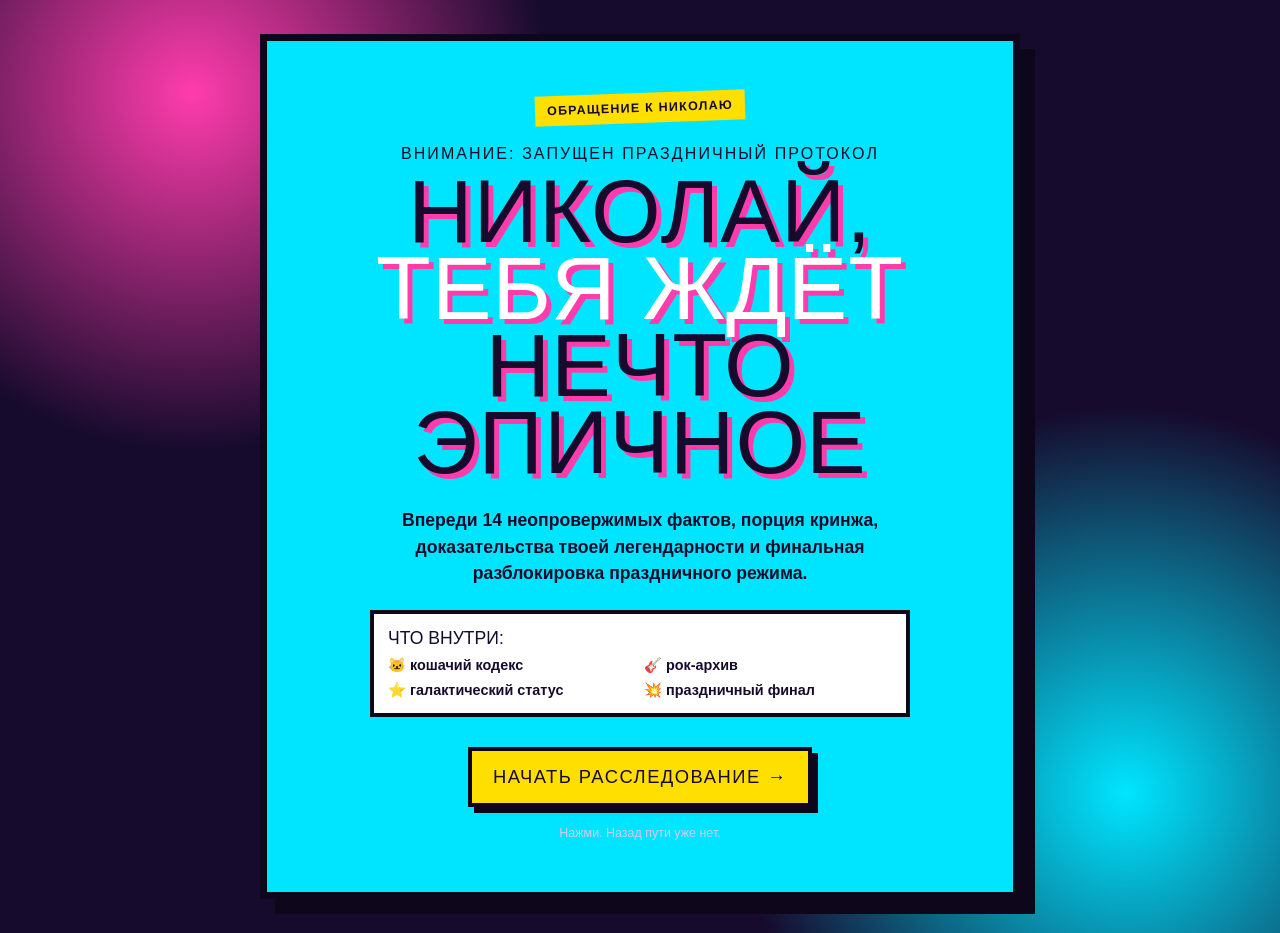
==== index.html @ 2d2aa85e "Add files via upload" ====
<!doctype html><html lang="ru"><head><meta charset="UTF-8"><meta name="viewport" content="width=device-width, initial-scale=1.0"><meta name="theme-color" content="#160b2d"><title>Обращение к Николаю</title><link rel="stylesheet" href="style.css"><link rel="stylesheet" href="flow.css"></head><body><main class="stage"><section class="screen intro-screen"><p class="stamp">ОБРАЩЕНИЕ К НИКОЛАЮ</p><p class="eyebrow">ВНИМАНИЕ: ЗАПУЩЕН ПРАЗДНИЧНЫЙ ПРОТОКОЛ</p><h1>НИКОЛАЙ,<br><em>ТЕБЯ ЖДЁТ</em><br>НЕЧТО ЭПИЧНОЕ</h1><p class="intro-copy">Впереди 14 неопровержимых фактов, порция кринжа, доказательства твоей легендарности и финальная разблокировка праздничного режима.</p><div class="intro-warning"><b>ЧТО ВНУТРИ:</b><span>🐱 кошачий кодекс</span><span>🎸 рок-архив</span><span>⭐ галактический статус</span><span>💥 праздничный финал</span></div><a class="start" href="facts.html">НАЧАТЬ РАССЛЕДОВАНИЕ →</a><p class="tiny">Нажми. Назад пути уже нет.</p></section></main></body></html>
---- style.css ----
*{box-sizing:border-box}body{min-height:100vh;margin:0;display:grid;place-items:center;overflow-x:hidden;background:radial-gradient(circle at 15% 10%,#ff3cac 0,transparent 26%),radial-gradient(circle at 88% 85%,#00e5ff 0,transparent 28%),#160b2d;color:#fff;font-family:Arial,sans-serif}.stage{width:min(92vw,760px);padding:34px 0}.screen{padding:clamp(24px,5vw,52px);border:7px solid #0e071c;background:#2d1261;box-shadow:15px 15px 0 #0e071c;text-align:center}.stamp{display:inline-block;margin:0 0 22px;padding:8px 12px;background:#ffdf00;color:#160b2d;font:700 .78rem Impact,Arial,sans-serif;letter-spacing:.1em;transform:rotate(-2deg)}.progress{height:12px;border:3px solid #0e071c;background:#fff;margin:0 auto 9px;max-width:470px}.progress span{display:block;width:16%;height:100%;background:#00e5ff;transition:width .35s ease}.count{margin:0 0 26px;font:1rem Impact,Arial,sans-serif;letter-spacing:.12em;color:#ffc1e7}.fact-card{min-height:300px;display:grid;place-content:center;gap:12px;padding:25px;border:5px solid #0e071c;background:#ffdf00;color:#160b2d;box-shadow:9px 9px 0 #ff3cac;transform:rotate(.5deg)}.emoji{font-size:4rem;filter:drop-shadow(3px 3px #fff)}h1{margin:0;font:clamp(2.45rem,8vw,5.2rem)/.86 Impact,Arial,sans-serif;letter-spacing:.01em}.fact-card p{max-width:480px;margin:0;font-weight:700;font-size:clamp(1rem,2.7vw,1.25rem);line-height:1.4}.next,.chaos,.start{margin-top:30px;padding:15px 21px;border:4px solid #0e071c;background:#ff3cac;color:#fff;box-shadow:6px 6px #0e071c;font:1.15rem Impact,Arial,sans-serif;letter-spacing:.08em;cursor:pointer}.next:hover,.chaos:hover,.start:hover{transform:translate(4px,4px);box-shadow:2px 2px #0e071c}.tiny{margin:19px 0 0;font-size:.78rem;color:#d6c9ef}.intro-screen{background:#00e5ff;color:#160b2d}.intro-screen .eyebrow{color:#160b2d}.intro-screen h1{font-size:clamp(2.6rem,8vw,5.6rem);text-shadow:5px 5px #ff3cac}.intro-screen h1 em{color:#fff;font-style:normal}.intro-copy{max-width:550px;margin:26px auto 0;font-size:1.1rem;font-weight:700;line-height:1.5}.intro-warning{display:grid;grid-template-columns:repeat(2,1fr);gap:8px;max-width:540px;margin:24px auto 0;padding:14px;border:4px solid #0e071c;background:#fff;text-align:left}.intro-warning b{grid-column:1/-1;font:1.1rem Impact,Arial,sans-serif}.intro-warning span{font-size:.9rem;font-weight:700}.start{background:#ffdf00;color:#160b2d}.greeting-screen{background:#ff3cac}.eyebrow{margin:0 0 10px;color:#ffdf00;font:1rem Impact,Arial,sans-serif;letter-spacing:.13em}.greeting-screen h1{font-size:clamp(2.8rem,8vw,5.6rem);text-shadow:5px 5px #0e071c}.greeting-screen em{color:#ffdf00;font-style:normal}.cake{width:190px;margin:28px auto 18px;color:#ffdf00;font-size:1.8rem}.cake b{display:block;padding:11px 7px;border:4px solid #0e071c;background:#00e5ff;color:#160b2d;font:1rem Impact,Arial,sans-serif}.cake i{display:block;height:18px;border:4px solid #0e071c;border-radius:50%;background:#fff}.wish{max-width:560px;margin:0 auto;font-weight:700;line-height:1.5;font-size:1.1rem}.wishes{margin:24px auto 0;padding:16px;max-width:590px;border:4px solid #0e071c;background:#fff;color:#160b2d;text-align:left;box-shadow:7px 7px #0e071c}.wishes p{margin:9px 0;font-weight:700;line-height:1.35}.wishes .wish-title{padding-bottom:8px;border-bottom:3px solid #160b2d;font:1.15rem Impact,Arial,sans-serif;letter-spacing:.08em}.chaos{background:#ffdf00;color:#160b2d}.photos{display:grid;grid-template-columns:repeat(3,1fr);gap:12px;margin-top:32px}.photos figure{margin:0;padding:6px;background:#fff;border:4px solid #0e071c;color:#160b2d}.photos img{display:block;width:100%;aspect-ratio:1;object-fit:cover}.photos figcaption{padding:7px 2px 2px;font:.76rem Impact,Arial,sans-serif}.confetti{pointer-events:none;position:fixed;inset:0;overflow:hidden}.piece{position:absolute;width:14px;height:19px;border:2px solid #0e071c;background:var(--color);animation:fall 1.25s ease-in forwards}@keyframes fall{from{transform:translate(var(--x),-30px) rotate(0);opacity:1}to{transform:translate(calc(var(--x) + var(--drift)),110vh) rotate(720deg);opacity:0}}@media(max-width:600px){.stage{width:100%;padding:0}.screen{min-height:100vh;border-width:0;padding:32px 22px;display:flex;flex-direction:column;justify-content:center}.intro-warning{grid-template-columns:1fr}.photos{grid-template-columns:1fr}.greeting-screen{display:block;padding-top:45px}}
---- flow.css ----
[hidden]{display:none!important}.start{display:inline-block;text-decoration:none}.fact-art{width:min(100%,500px);aspect-ratio:1;margin:18px auto;border:5px solid #0e071c;background:url('nikolai-facts-sprite.png') 0 0/400% 400%;box-shadow:9px 9px #ff3cac}
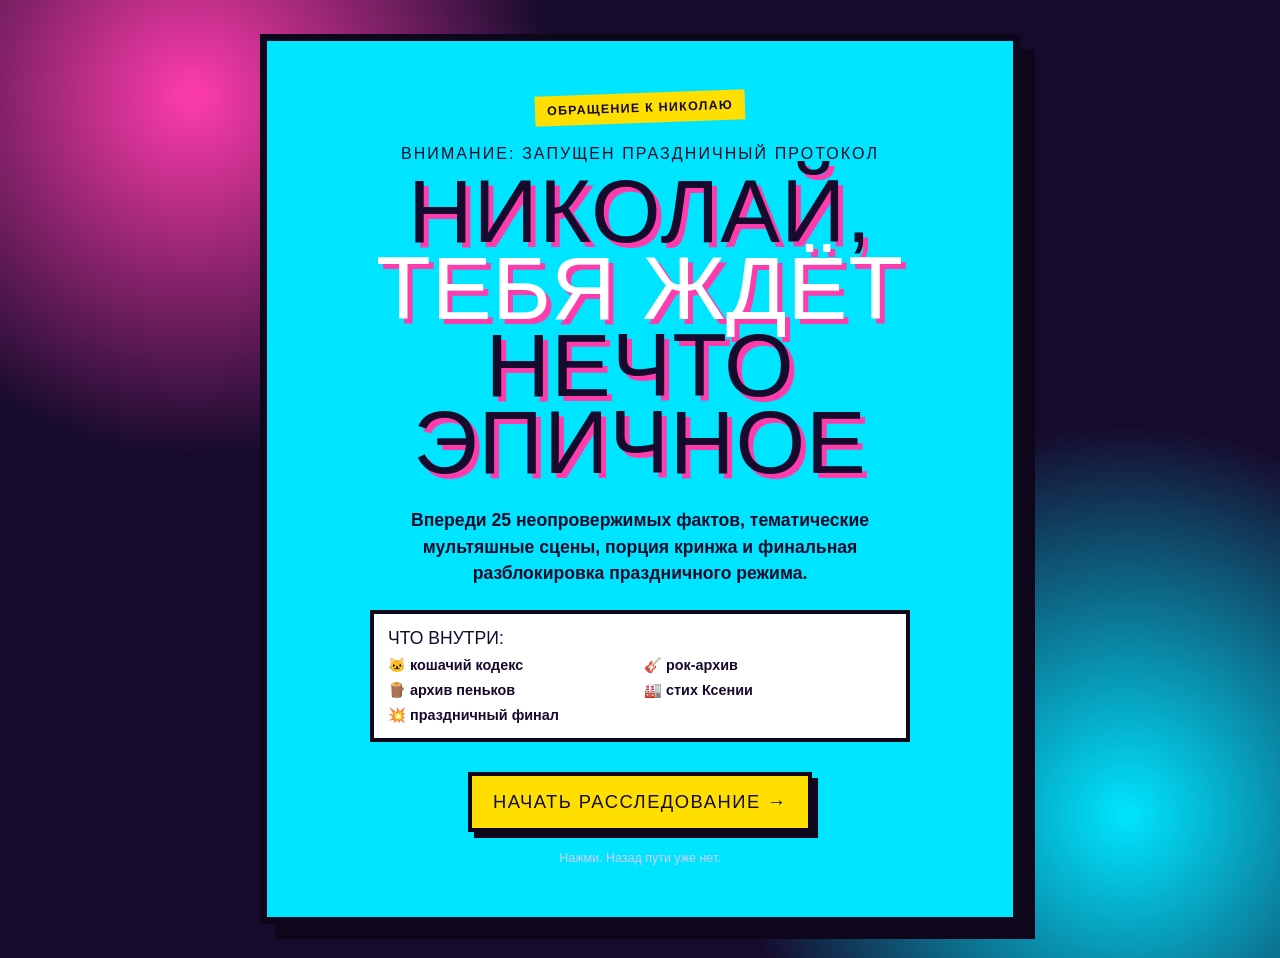
==== commit 0c1b7955: "Refresh introduction for 25 facts" ====
--- a/index.html
+++ b/index.html
@@ -1 +1,32 @@
-<!doctype html><html lang="ru"><head><meta charset="UTF-8"><meta name="viewport" content="width=device-width, initial-scale=1.0"><meta name="theme-color" content="#160b2d"><title>Обращение к Николаю</title><link rel="stylesheet" href="style.css"><link rel="stylesheet" href="flow.css"></head><body><main class="stage"><section class="screen intro-screen"><p class="stamp">ОБРАЩЕНИЕ К НИКОЛАЮ</p><p class="eyebrow">ВНИМАНИЕ: ЗАПУЩЕН ПРАЗДНИЧНЫЙ ПРОТОКОЛ</p><h1>НИКОЛАЙ,<br><em>ТЕБЯ ЖДЁТ</em><br>НЕЧТО ЭПИЧНОЕ</h1><p class="intro-copy">Впереди 14 неопровержимых фактов, порция кринжа, доказательства твоей легендарности и финальная разблокировка праздничного режима.</p><div class="intro-warning"><b>ЧТО ВНУТРИ:</b><span>🐱 кошачий кодекс</span><span>🎸 рок-архив</span><span>⭐ галактический статус</span><span>💥 праздничный финал</span></div><a class="start" href="facts.html">НАЧАТЬ РАССЛЕДОВАНИЕ →</a><p class="tiny">Нажми. Назад пути уже нет.</p></section></main></body></html>
+<!doctype html>
+<html lang="ru">
+  <head>
+    <meta charset="UTF-8" />
+    <meta name="viewport" content="width=device-width, initial-scale=1.0" />
+    <meta name="theme-color" content="#160b2d" />
+    <title>Обращение к Николаю</title>
+    <link rel="stylesheet" href="style.css" />
+    <link rel="stylesheet" href="flow.css" />
+  </head>
+  <body>
+    <main class="stage">
+      <section class="screen intro-screen">
+        <p class="stamp">ОБРАЩЕНИЕ К НИКОЛАЮ</p>
+        <p class="eyebrow">ВНИМАНИЕ: ЗАПУЩЕН ПРАЗДНИЧНЫЙ ПРОТОКОЛ</p>
+        <h1>НИКОЛАЙ,<br /><em>ТЕБЯ ЖДЁТ</em><br />НЕЧТО ЭПИЧНОЕ</h1>
+        <p class="intro-copy">
+          Впереди 25 неопровержимых фактов, тематические мультяшные сцены,
+          порция кринжа и финальная разблокировка праздничного режима.
+        </p>
+        <div class="intro-warning">
+          <b>ЧТО ВНУТРИ:</b><span>🐱 кошачий кодекс</span
+          ><span>🎸 рок-архив</span><span>🪵 архив пеньков</span
+          ><span>🏭 стих Ксении</span><span>💥 праздничный финал</span>
+        </div>
+        <a class="start" href="facts.html">НАЧАТЬ РАССЛЕДОВАНИЕ →</a>
+        <p class="tiny">Нажми. Назад пути уже нет.</p>
+      </section>
+    </main>
+  </body>
+</html>
+
--- a/style.css
+++ b/style.css
@@ -1 +1,329 @@
-*{box-sizing:border-box}body{min-height:100vh;margin:0;display:grid;place-items:center;overflow-x:hidden;background:radial-gradient(circle at 15% 10%,#ff3cac 0,transparent 26%),radial-gradient(circle at 88% 85%,#00e5ff 0,transparent 28%),#160b2d;color:#fff;font-family:Arial,sans-serif}.stage{width:min(92vw,760px);padding:34px 0}.screen{padding:clamp(24px,5vw,52px);border:7px solid #0e071c;background:#2d1261;box-shadow:15px 15px 0 #0e071c;text-align:center}.stamp{display:inline-block;margin:0 0 22px;padding:8px 12px;background:#ffdf00;color:#160b2d;font:700 .78rem Impact,Arial,sans-serif;letter-spacing:.1em;transform:rotate(-2deg)}.progress{height:12px;border:3px solid #0e071c;background:#fff;margin:0 auto 9px;max-width:470px}.progress span{display:block;width:16%;height:100%;background:#00e5ff;transition:width .35s ease}.count{margin:0 0 26px;font:1rem Impact,Arial,sans-serif;letter-spacing:.12em;color:#ffc1e7}.fact-card{min-height:300px;display:grid;place-content:center;gap:12px;padding:25px;border:5px solid #0e071c;background:#ffdf00;color:#160b2d;box-shadow:9px 9px 0 #ff3cac;transform:rotate(.5deg)}.emoji{font-size:4rem;filter:drop-shadow(3px 3px #fff)}h1{margin:0;font:clamp(2.45rem,8vw,5.2rem)/.86 Impact,Arial,sans-serif;letter-spacing:.01em}.fact-card p{max-width:480px;margin:0;font-weight:700;font-size:clamp(1rem,2.7vw,1.25rem);line-height:1.4}.next,.chaos,.start{margin-top:30px;padding:15px 21px;border:4px solid #0e071c;background:#ff3cac;color:#fff;box-shadow:6px 6px #0e071c;font:1.15rem Impact,Arial,sans-serif;letter-spacing:.08em;cursor:pointer}.next:hover,.chaos:hover,.start:hover{transform:translate(4px,4px);box-shadow:2px 2px #0e071c}.tiny{margin:19px 0 0;font-size:.78rem;color:#d6c9ef}.intro-screen{background:#00e5ff;color:#160b2d}.intro-screen .eyebrow{color:#160b2d}.intro-screen h1{font-size:clamp(2.6rem,8vw,5.6rem);text-shadow:5px 5px #ff3cac}.intro-screen h1 em{color:#fff;font-style:normal}.intro-copy{max-width:550px;margin:26px auto 0;font-size:1.1rem;font-weight:700;line-height:1.5}.intro-warning{display:grid;grid-template-columns:repeat(2,1fr);gap:8px;max-width:540px;margin:24px auto 0;padding:14px;border:4px solid #0e071c;background:#fff;text-align:left}.intro-warning b{grid-column:1/-1;font:1.1rem Impact,Arial,sans-serif}.intro-warning span{font-size:.9rem;font-weight:700}.start{background:#ffdf00;color:#160b2d}.greeting-screen{background:#ff3cac}.eyebrow{margin:0 0 10px;color:#ffdf00;font:1rem Impact,Arial,sans-serif;letter-spacing:.13em}.greeting-screen h1{font-size:clamp(2.8rem,8vw,5.6rem);text-shadow:5px 5px #0e071c}.greeting-screen em{color:#ffdf00;font-style:normal}.cake{width:190px;margin:28px auto 18px;color:#ffdf00;font-size:1.8rem}.cake b{display:block;padding:11px 7px;border:4px solid #0e071c;background:#00e5ff;color:#160b2d;font:1rem Impact,Arial,sans-serif}.cake i{display:block;height:18px;border:4px solid #0e071c;border-radius:50%;background:#fff}.wish{max-width:560px;margin:0 auto;font-weight:700;line-height:1.5;font-size:1.1rem}.wishes{margin:24px auto 0;padding:16px;max-width:590px;border:4px solid #0e071c;background:#fff;color:#160b2d;text-align:left;box-shadow:7px 7px #0e071c}.wishes p{margin:9px 0;font-weight:700;line-height:1.35}.wishes .wish-title{padding-bottom:8px;border-bottom:3px solid #160b2d;font:1.15rem Impact,Arial,sans-serif;letter-spacing:.08em}.chaos{background:#ffdf00;color:#160b2d}.photos{display:grid;grid-template-columns:repeat(3,1fr);gap:12px;margin-top:32px}.photos figure{margin:0;padding:6px;background:#fff;border:4px solid #0e071c;color:#160b2d}.photos img{display:block;width:100%;aspect-ratio:1;object-fit:cover}.photos figcaption{padding:7px 2px 2px;font:.76rem Impact,Arial,sans-serif}.confetti{pointer-events:none;position:fixed;inset:0;overflow:hidden}.piece{position:absolute;width:14px;height:19px;border:2px solid #0e071c;background:var(--color);animation:fall 1.25s ease-in forwards}@keyframes fall{from{transform:translate(var(--x),-30px) rotate(0);opacity:1}to{transform:translate(calc(var(--x) + var(--drift)),110vh) rotate(720deg);opacity:0}}@media(max-width:600px){.stage{width:100%;padding:0}.screen{min-height:100vh;border-width:0;padding:32px 22px;display:flex;flex-direction:column;justify-content:center}.intro-warning{grid-template-columns:1fr}.photos{grid-template-columns:1fr}.greeting-screen{display:block;padding-top:45px}}
+* {
+  box-sizing: border-box;
+}
+body {
+  min-height: 100vh;
+  margin: 0;
+  display: grid;
+  place-items: center;
+  overflow-x: hidden;
+  background:
+    radial-gradient(circle at 15% 10%, #ff3cac 0, transparent 26%),
+    radial-gradient(circle at 88% 85%, #00e5ff 0, transparent 28%), #160b2d;
+  color: #fff;
+  font-family: Arial, sans-serif;
+}
+.stage {
+  width: min(92vw, 760px);
+  padding: 34px 0;
+}
+.screen {
+  padding: clamp(24px, 5vw, 52px);
+  border: 7px solid #0e071c;
+  background: #2d1261;
+  box-shadow: 15px 15px 0 #0e071c;
+  text-align: center;
+}
+.stamp {
+  display: inline-block;
+  margin: 0 0 22px;
+  padding: 8px 12px;
+  background: #ffdf00;
+  color: #160b2d;
+  font:
+    700 0.78rem Impact,
+    Arial,
+    sans-serif;
+  letter-spacing: 0.1em;
+  transform: rotate(-2deg);
+}
+.progress {
+  height: 12px;
+  border: 3px solid #0e071c;
+  background: #fff;
+  margin: 0 auto 9px;
+  max-width: 470px;
+}
+.progress span {
+  display: block;
+  width: 16%;
+  height: 100%;
+  background: #00e5ff;
+  transition: width 0.35s ease;
+}
+.count {
+  margin: 0 0 26px;
+  font:
+    1rem Impact,
+    Arial,
+    sans-serif;
+  letter-spacing: 0.12em;
+  color: #ffc1e7;
+}
+.fact-card {
+  min-height: 300px;
+  display: grid;
+  place-content: center;
+  gap: 12px;
+  padding: 25px;
+  border: 5px solid #0e071c;
+  background: #ffdf00;
+  color: #160b2d;
+  box-shadow: 9px 9px 0 #ff3cac;
+  transform: rotate(0.5deg);
+}
+.emoji {
+  font-size: 4rem;
+  filter: drop-shadow(3px 3px #fff);
+}
+h1 {
+  margin: 0;
+  font:
+    clamp(2.45rem, 8vw, 5.2rem)/0.86 Impact,
+    Arial,
+    sans-serif;
+  letter-spacing: 0.01em;
+}
+.fact-card p {
+  max-width: 480px;
+  margin: 0;
+  font-weight: 700;
+  font-size: clamp(1rem, 2.7vw, 1.25rem);
+  line-height: 1.4;
+}
+.next,
+.chaos,
+.start {
+  margin-top: 30px;
+  padding: 15px 21px;
+  border: 4px solid #0e071c;
+  background: #ff3cac;
+  color: #fff;
+  box-shadow: 6px 6px #0e071c;
+  font:
+    1.15rem Impact,
+    Arial,
+    sans-serif;
+  letter-spacing: 0.08em;
+  cursor: pointer;
+}
+.next:hover,
+.chaos:hover,
+.start:hover {
+  transform: translate(4px, 4px);
+  box-shadow: 2px 2px #0e071c;
+}
+.tiny {
+  margin: 19px 0 0;
+  font-size: 0.78rem;
+  color: #d6c9ef;
+}
+.intro-screen {
+  background: #00e5ff;
+  color: #160b2d;
+}
+.intro-screen .eyebrow {
+  color: #160b2d;
+}
+.intro-screen h1 {
+  font-size: clamp(2.6rem, 8vw, 5.6rem);
+  text-shadow: 5px 5px #ff3cac;
+}
+.intro-screen h1 em {
+  color: #fff;
+  font-style: normal;
+}
+.intro-copy {
+  max-width: 550px;
+  margin: 26px auto 0;
+  font-size: 1.1rem;
+  font-weight: 700;
+  line-height: 1.5;
+}
+.intro-warning {
+  display: grid;
+  grid-template-columns: repeat(2, 1fr);
+  gap: 8px;
+  max-width: 540px;
+  margin: 24px auto 0;
+  padding: 14px;
+  border: 4px solid #0e071c;
+  background: #fff;
+  text-align: left;
+}
+.intro-warning b {
+  grid-column: 1/-1;
+  font:
+    1.1rem Impact,
+    Arial,
+    sans-serif;
+}
+.intro-warning span {
+  font-size: 0.9rem;
+  font-weight: 700;
+}
+.start {
+  background: #ffdf00;
+  color: #160b2d;
+}
+.greeting-screen {
+  background: #ff3cac;
+}
+.eyebrow {
+  margin: 0 0 10px;
+  color: #ffdf00;
+  font:
+    1rem Impact,
+    Arial,
+    sans-serif;
+  letter-spacing: 0.13em;
+}
+.greeting-screen h1 {
+  font-size: clamp(2.8rem, 8vw, 5.6rem);
+  text-shadow: 5px 5px #0e071c;
+}
+.greeting-screen em {
+  color: #ffdf00;
+  font-style: normal;
+}
+.cake {
+  width: 190px;
+  margin: 28px auto 18px;
+  color: #ffdf00;
+  font-size: 1.8rem;
+}
+.cake b {
+  display: block;
+  padding: 11px 7px;
+  border: 4px solid #0e071c;
+  background: #00e5ff;
+  color: #160b2d;
+  font:
+    1rem Impact,
+    Arial,
+    sans-serif;
+}
+.cake i {
+  display: block;
+  height: 18px;
+  border: 4px solid #0e071c;
+  border-radius: 50%;
+  background: #fff;
+}
+.wish {
+  max-width: 560px;
+  margin: 0 auto;
+  font-weight: 700;
+  line-height: 1.5;
+  font-size: 1.1rem;
+}
+.final-card {
+  display: block;
+  width: min(100%, 400px);
+  margin: 25px auto 4px;
+  border: 5px solid #0e071c;
+  box-shadow: 8px 8px #00e5ff;
+  transform: rotate(1deg);
+}
+.wishes {
+  margin: 24px auto 0;
+  padding: 16px;
+  max-width: 590px;
+  border: 4px solid #0e071c;
+  background: #fff;
+  color: #160b2d;
+  text-align: left;
+  box-shadow: 7px 7px #0e071c;
+}
+.wishes p {
+  margin: 9px 0;
+  font-weight: 700;
+  line-height: 1.35;
+}
+.wishes .wish-title {
+  padding-bottom: 8px;
+  border-bottom: 3px solid #160b2d;
+  font:
+    1.15rem Impact,
+    Arial,
+    sans-serif;
+  letter-spacing: 0.08em;
+}
+.chaos {
+  background: #ffdf00;
+  color: #160b2d;
+}
+.photos {
+  display: grid;
+  grid-template-columns: repeat(3, 1fr);
+  gap: 12px;
+  margin-top: 32px;
+}
+.photos figure {
+  margin: 0;
+  padding: 6px;
+  background: #fff;
+  border: 4px solid #0e071c;
+  color: #160b2d;
+}
+.photos img {
+  display: block;
+  width: 100%;
+  aspect-ratio: 1;
+  object-fit: cover;
+}
+.photos figcaption {
+  padding: 7px 2px 2px;
+  font:
+    0.76rem Impact,
+    Arial,
+    sans-serif;
+}
+.confetti {
+  pointer-events: none;
+  position: fixed;
+  inset: 0;
+  overflow: hidden;
+}
+.piece {
+  position: absolute;
+  width: 14px;
+  height: 19px;
+  border: 2px solid #0e071c;
+  background: var(--color);
+  animation: fall 1.25s ease-in forwards;
+}
+@keyframes fall {
+  from {
+    transform: translate(var(--x), -30px) rotate(0);
+    opacity: 1;
+  }
+  to {
+    transform: translate(calc(var(--x) + var(--drift)), 110vh) rotate(720deg);
+    opacity: 0;
+  }
+}
+@media (max-width: 600px) {
+  .stage {
+    width: 100%;
+    padding: 0;
+  }
+  .screen {
+    min-height: 100vh;
+    border-width: 0;
+    padding: 32px 22px;
+    display: flex;
+    flex-direction: column;
+    justify-content: center;
+  }
+  .intro-warning {
+    grid-template-columns: 1fr;
+  }
+  .photos {
+    grid-template-columns: 1fr;
+  }
+  .greeting-screen {
+    display: block;
+    padding-top: 45px;
+  }
+}
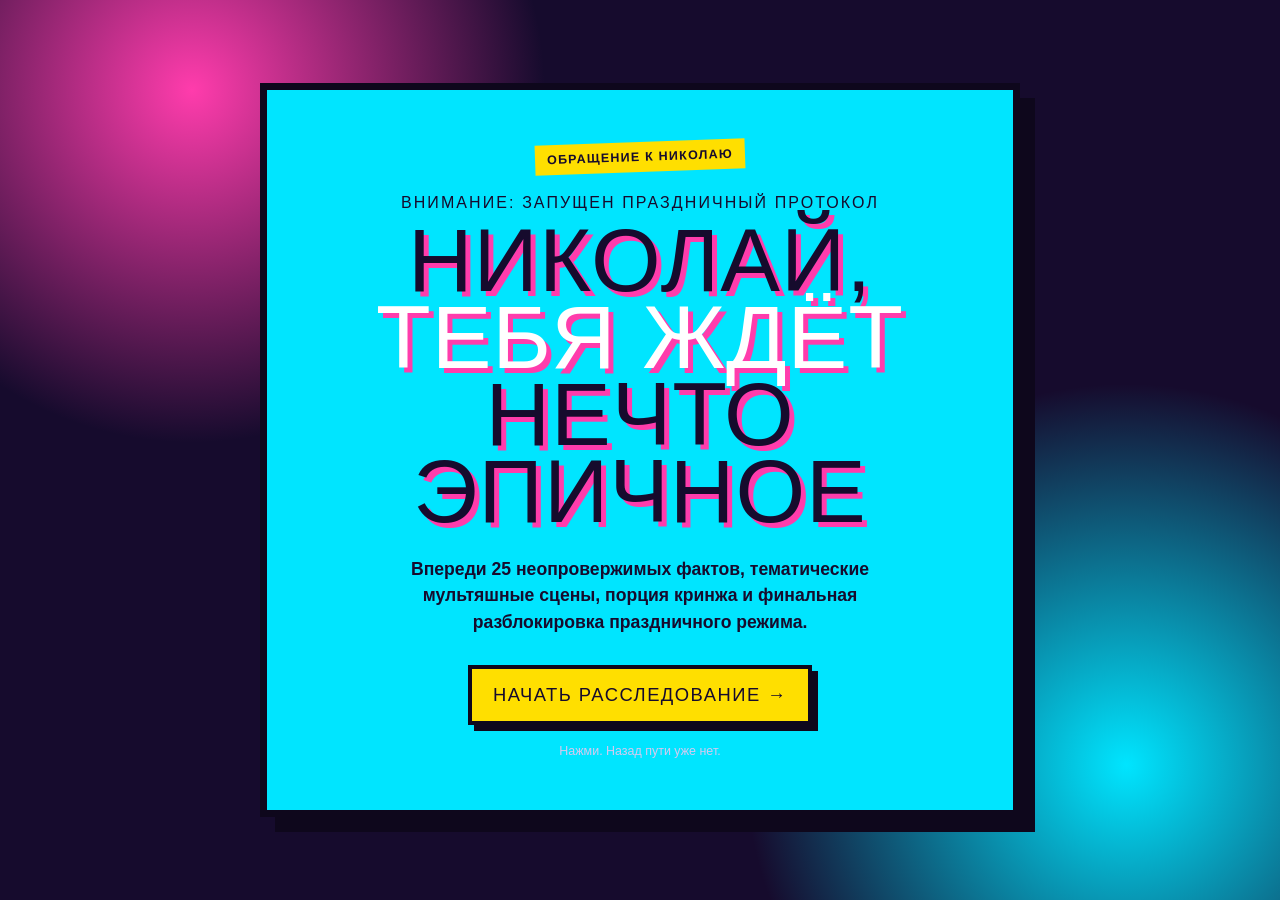
==== commit 6a699afc: "Remove intro contents list" ====
--- a/index.html
+++ b/index.html
@@ -18,11 +18,6 @@
           Впереди 25 неопровержимых фактов, тематические мультяшные сцены,
           порция кринжа и финальная разблокировка праздничного режима.
         </p>
-        <div class="intro-warning">
-          <b>ЧТО ВНУТРИ:</b><span>🐱 кошачий кодекс</span
-          ><span>🎸 рок-архив</span><span>🪵 архив пеньков</span
-          ><span>🏭 стих Ксении</span><span>💥 праздничный финал</span>
-        </div>
         <a class="start" href="facts.html">НАЧАТЬ РАССЛЕДОВАНИЕ →</a>
         <p class="tiny">Нажми. Назад пути уже нет.</p>
       </section>
--- a/style.css
+++ b/style.css
@@ -84,6 +84,10 @@
     sans-serif;
   letter-spacing: 0.01em;
 }
+.fact-card h1.long-title {
+  font-size: clamp(1.8rem, 6.2vw, 3.8rem);
+  line-height: 0.94;
+}
 .fact-card p {
   max-width: 480px;
   margin: 0;
@@ -327,3 +331,4 @@
     padding-top: 45px;
   }
 }
+
